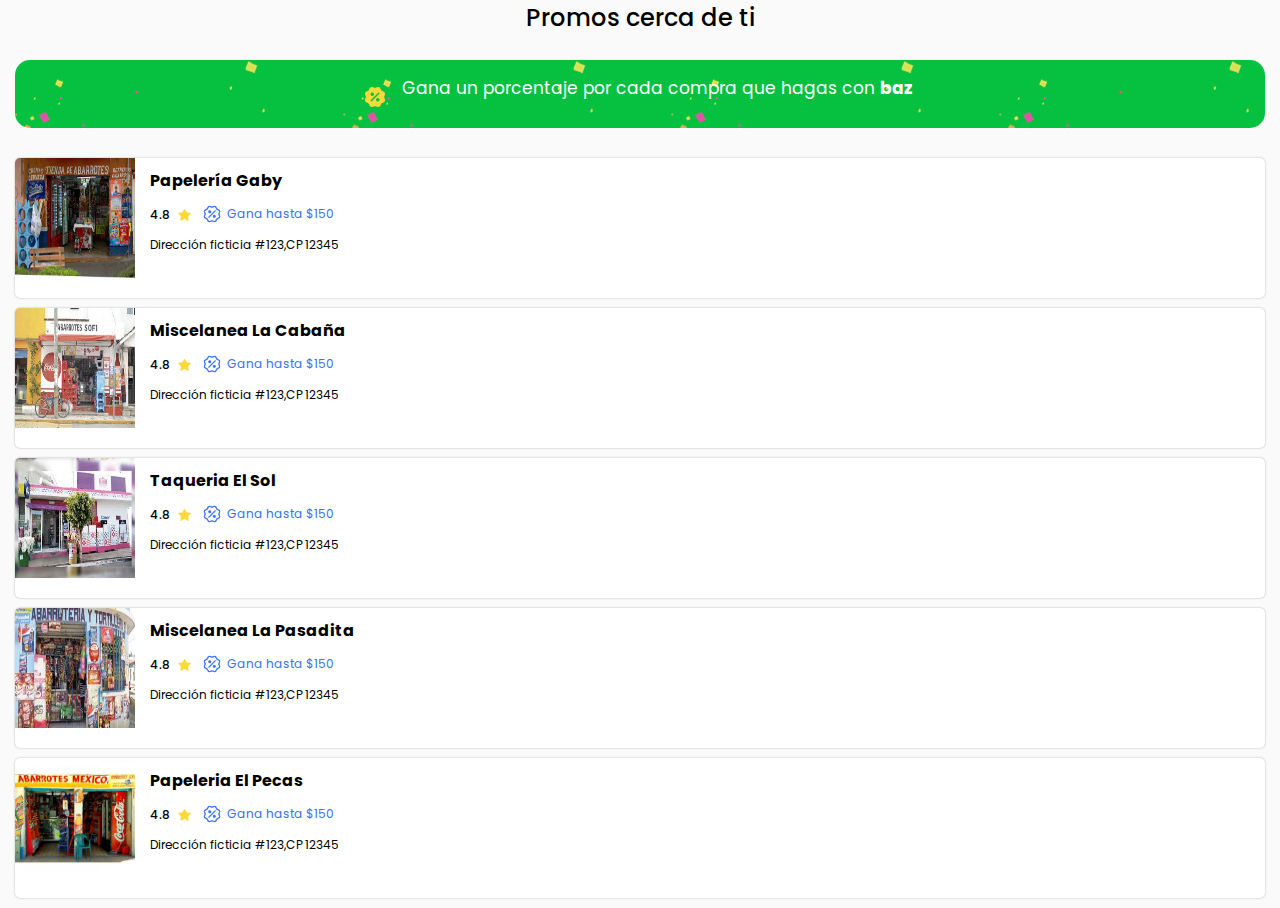
==== index.html @ 6238383a "Corrección del repositorio" ====
<!DOCTYPE html>
<html lang="en">
<head>
    <meta charset="UTF-8">
    <meta http-equiv="X-UA-Compatible" content="IE=edge">
    <meta name="viewport" content="width=device-width, initial-scale=1.0">
    <link rel="stylesheet" href="css/index.css">
    <link rel="preconnect" href="https://fonts.googleapis.com">
    <link rel="preconnect" href="https://fonts.gstatic.com" crossorigin>
    <link href="https://fonts.googleapis.com/css2?family=Poppins:wght@400;500;700&display=swap" rel="stylesheet">
    <title>Promociones</title>
</head>
<body>
    <div class="content">
        <div class="title">
            <span>Promos cerca de ti</span>
        </div>
        <div class="banner">
            <img src="img/discount_on.png" class="img_discount">
            <p class="banner_title">Gana un porcentaje por cada compra que hagas con  
                <span class="banner_title_baz">baz</span>
            </p>
        </div>

    </div>
    <script src="js/data.js"></script>
    <script src="js/index.js"></script>
</body>
</html>
---- css/index.css ----
*{
    box-sizing: border-box;
    -webkit-box-sizing: border-box;
    -moz-box-sizing: border-box;
}

body{
    background-color: #fafafa;
    font-family: 'Poppins', sans-serif;
    margin: 0;
}

.banner{
    display: flex;
    flex-direction: row;
    justify-content: center;
    width: 100%;
    padding: 5px 10px;
    margin-top: 15px;
    margin-bottom: 30px;
    border-radius: 15px;
    background: #06c140;
    background-image: url(../img/confetti.png);
}
.img_discount{
    width: 24px;
    height: 24px;
    margin-top: 20px;
    margin-right: 10px;
}
.banner_title{
    font-size: 17px;
    text-align: start;
    margin-top: 5px;
    padding: 5px;
    color: #FFF;
}
.banner_title_baz{
    font-size: 17px;
    font-weight: bold;
    color: #FFF;
}
.journal__entry{
    background-color: white;
    border-radius: 5px;
    display: flex;
    justify-content: space-between;
    margin-bottom: 10px;
    overflow: hidden;
    width: 100%;
    height: 140px;
    box-shadow: 0px 0px 2px 0px darkgrey;
    color: #000;
}

.journal__entry-picture{
    height: 120px;
    width: 120px;
    display: flex;
    /* align-items: center; */
}

.journal__entry-body{
    padding: 10px;
    width: 100%;
    text-align: left;
    /* border-left-style: dashed; */
    border-width: 1px;
    border-left-color: #979797;
    /* font-weight:500; */
}
.journal__highlight{
    font-size: 16px;
    /* font-weight: bold; */
    margin: auto;
    margin-left: 5px;
    margin-bottom: 8px;
    font-weight:700;
}
.journal__entry-container{
    display: flex;
    justify-content: flex-start;
    height: 20px;
}
.journal__entry-title{
    font-size: 12px;
    margin: 5px 5px 0 5px;
    font-weight:500;
}
.star {
    color: #fade5a;
    width: 15px;
    margin: 6px 0 0 3px;
    font-weight: bold;
}
.disxount_off{
    margin-left: 10px;
    margin-top: 3px;
    width: 20px;
}
.discount_text{
    font-size: 12px;
    color: #3870FF;
    margin-left: 5px;
    margin-top: 4px;
}
.journal__entry-content{
    font-size: 12px;
    margin: 15px 0 0 5px;
    font-weight:400;
}
.journal__entry-content1{
    font-size: 12px;
    margin: 5px 0 0 5px;
    font-weight:400;
    color: #747f92;
}

.content {
    display: flex;
    flex-direction: column;
    justify-content: center;
    align-items: center;
    width: 100%;
    padding-left: 15px;
    padding-right: 15px;
}

.title-3{
    font-size: 12px;
    font-weight: bold;
}
.content-3{
    font-size: 12px;
    color: #747f92;
    margin-top: -4px;
}
.title-4{
    font-size: 10px;
    font-weight: bold;
}
.content-4{
    font-size: 12px;
    color: #747f92;
    margin-top: 13px;
}
.title-5{
    font-size: 9px;
    font-weight: bold;
}
.content-5{
    font-size: 12px;
    color: #747f92;
    margin-top: 13px;
}

.term-cond{
    background-color: #e6f2fb;
    border-radius: 12px;
    display: flex;
    justify-content: space-between;
    margin-bottom: 10px;
    overflow: hidden;
    width: 328px;
    height: 71px;
    font-size: 14px;
    align-items: center
}

.icon-info {
    margin-top: -15px;
    margin-left: 25px;
}

.text-term {
    width: 256px;
    height: 40px;
    margin-right: 16px;
}

.link-term{
    color: #8200ff;
    text-decoration: none;
}

a{
    display: block;
    width: 100%;
}

a:link, a:visited, a:active {
    text-decoration:none;
    color: #8200ff;
}

.title {
    font-size: 24px;
    text-align: center;
    font-weight:500;
    margin-bottom: 10px;
}


@media screen and(max-width: 490px){
    
}
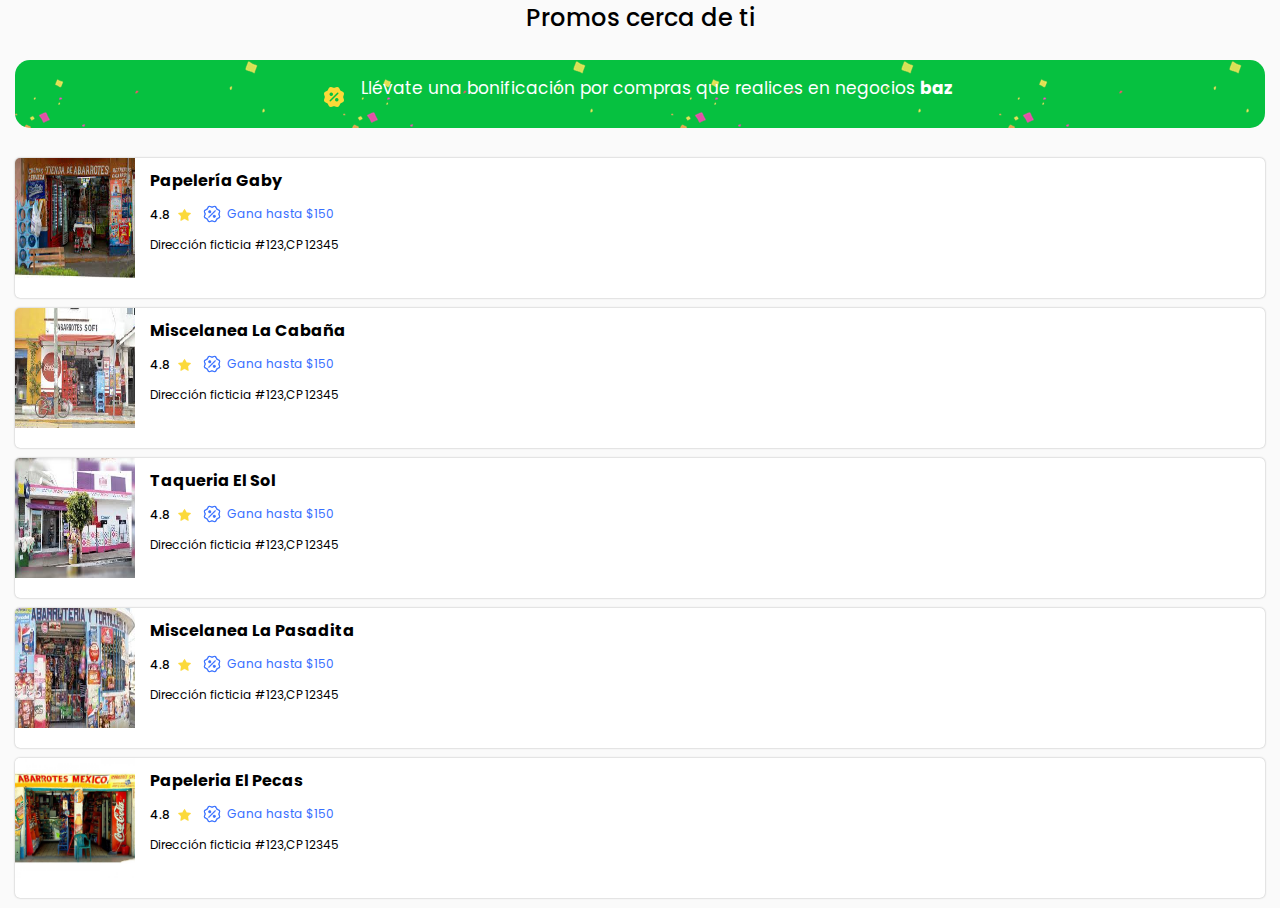
==== commit 6c6a33ad: "Actualización banner pantalla index" ====
--- a/index.html
+++ b/index.html
@@ -17,7 +17,7 @@
         </div>
         <div class="banner">
             <img src="img/discount_on.png" class="img_discount">
-            <p class="banner_title">Gana un porcentaje por cada compra que hagas con  
+            <p class="banner_title">Llévate una bonificación por compras que realices en negocios
                 <span class="banner_title_baz">baz</span>
             </p>
         </div>
--- a/css/index.css
+++ b/css/index.css
@@ -19,7 +19,7 @@
     margin-top: 15px;
     margin-bottom: 30px;
     border-radius: 15px;
-    background: #06c140;
+    background-color: #06c140;
     background-image: url(../img/confetti.png);
 }
 .img_discount{
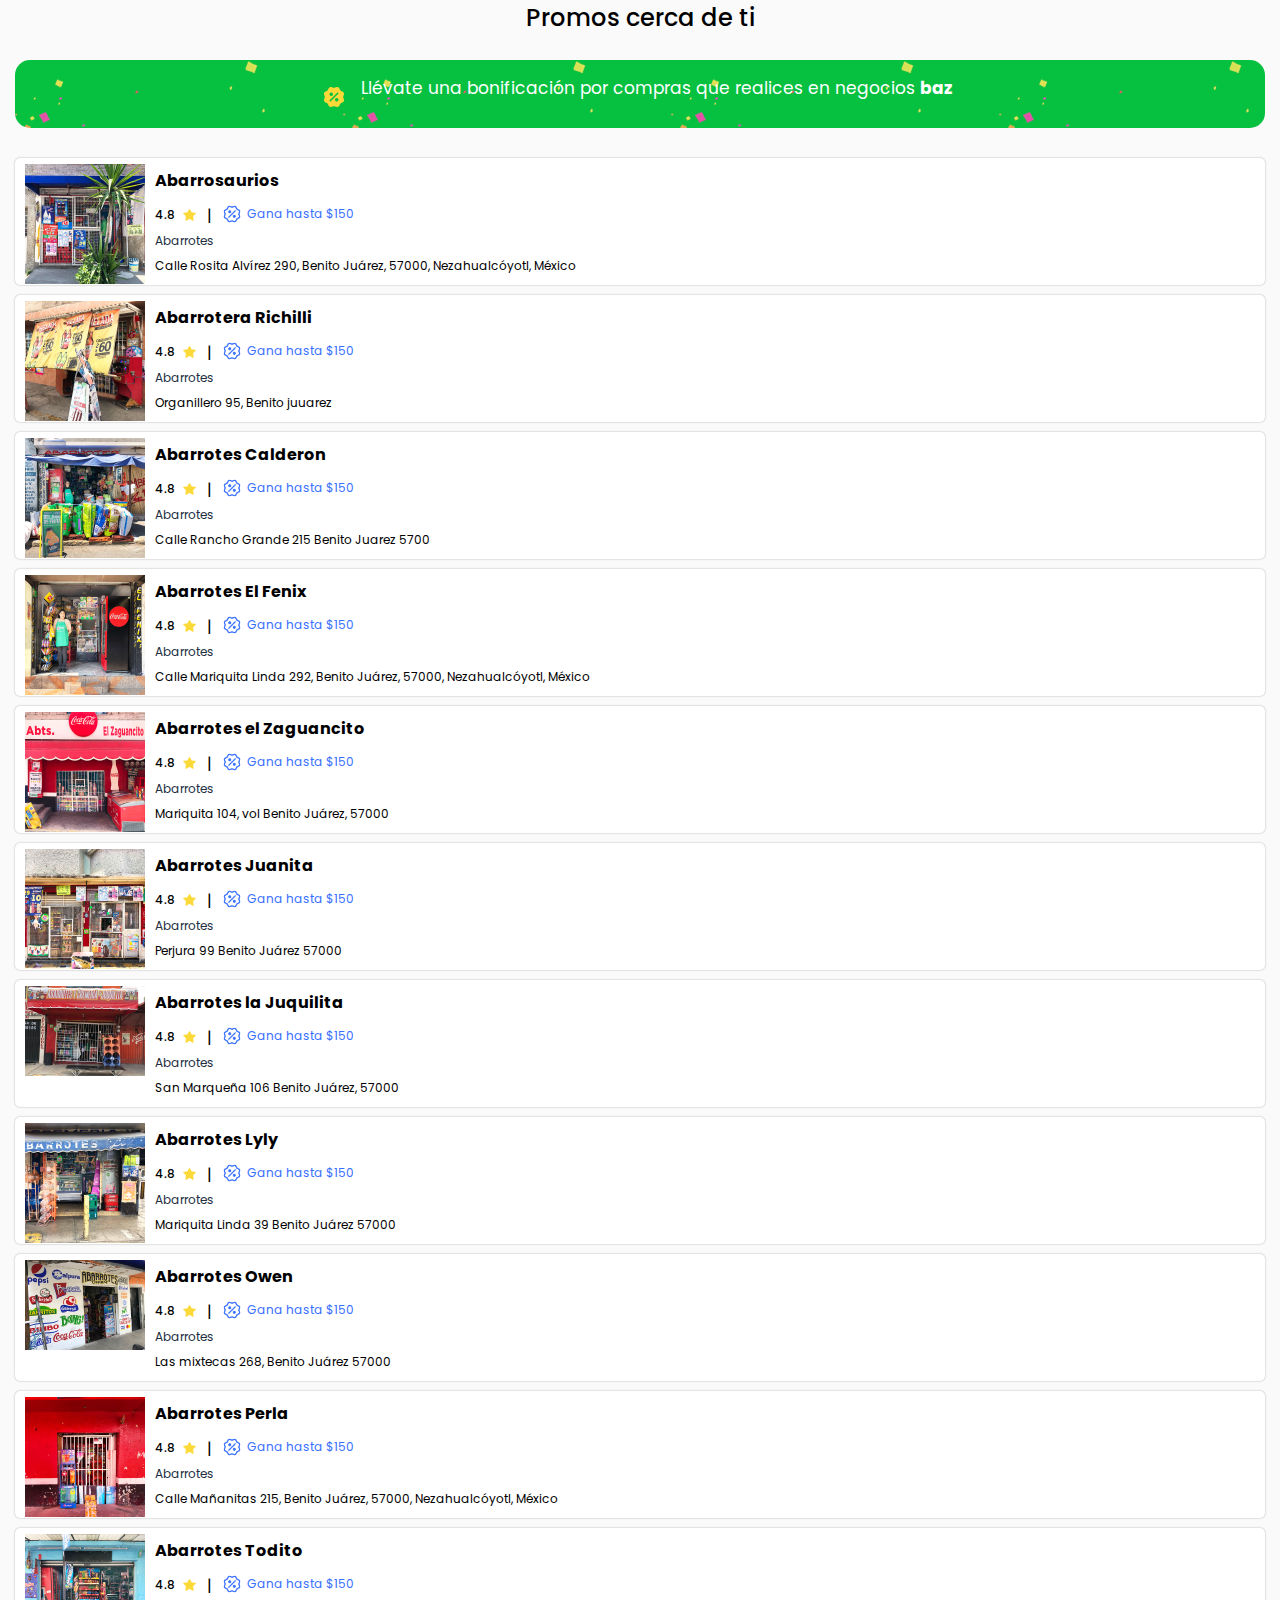
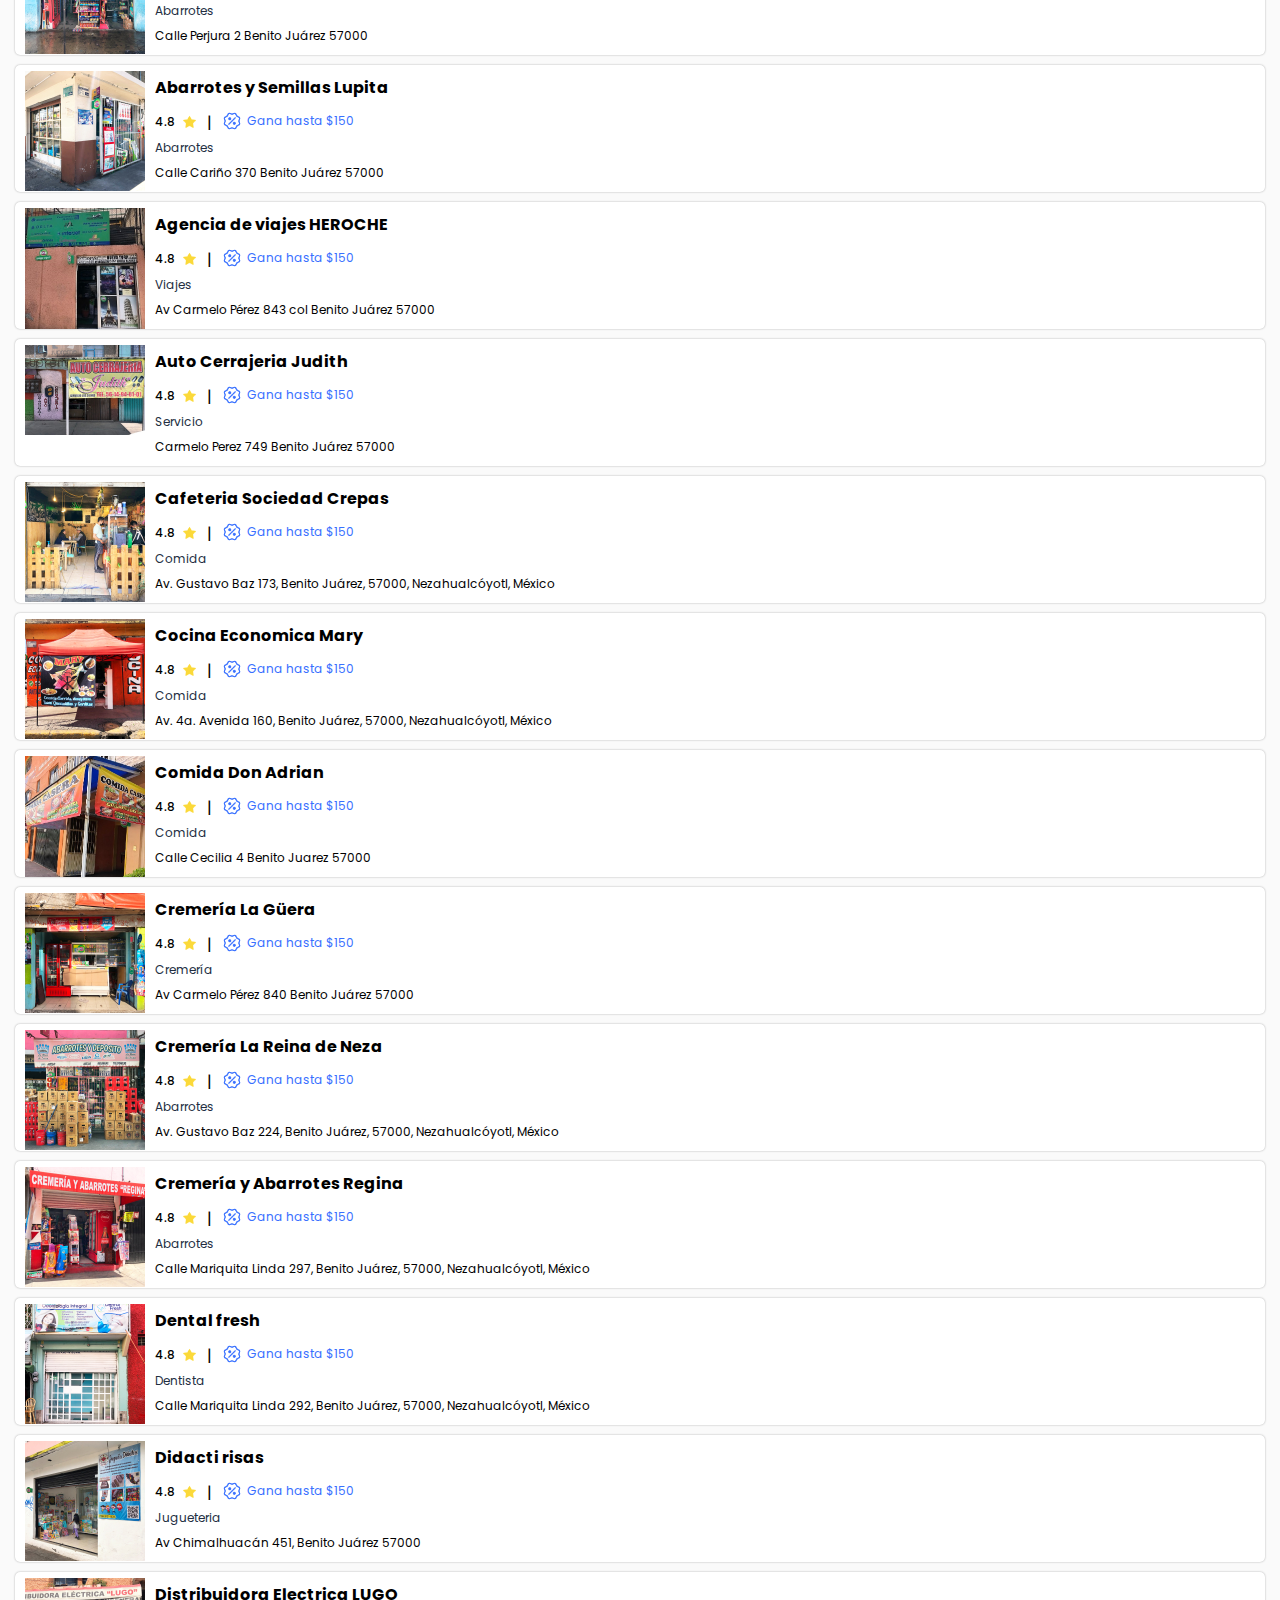
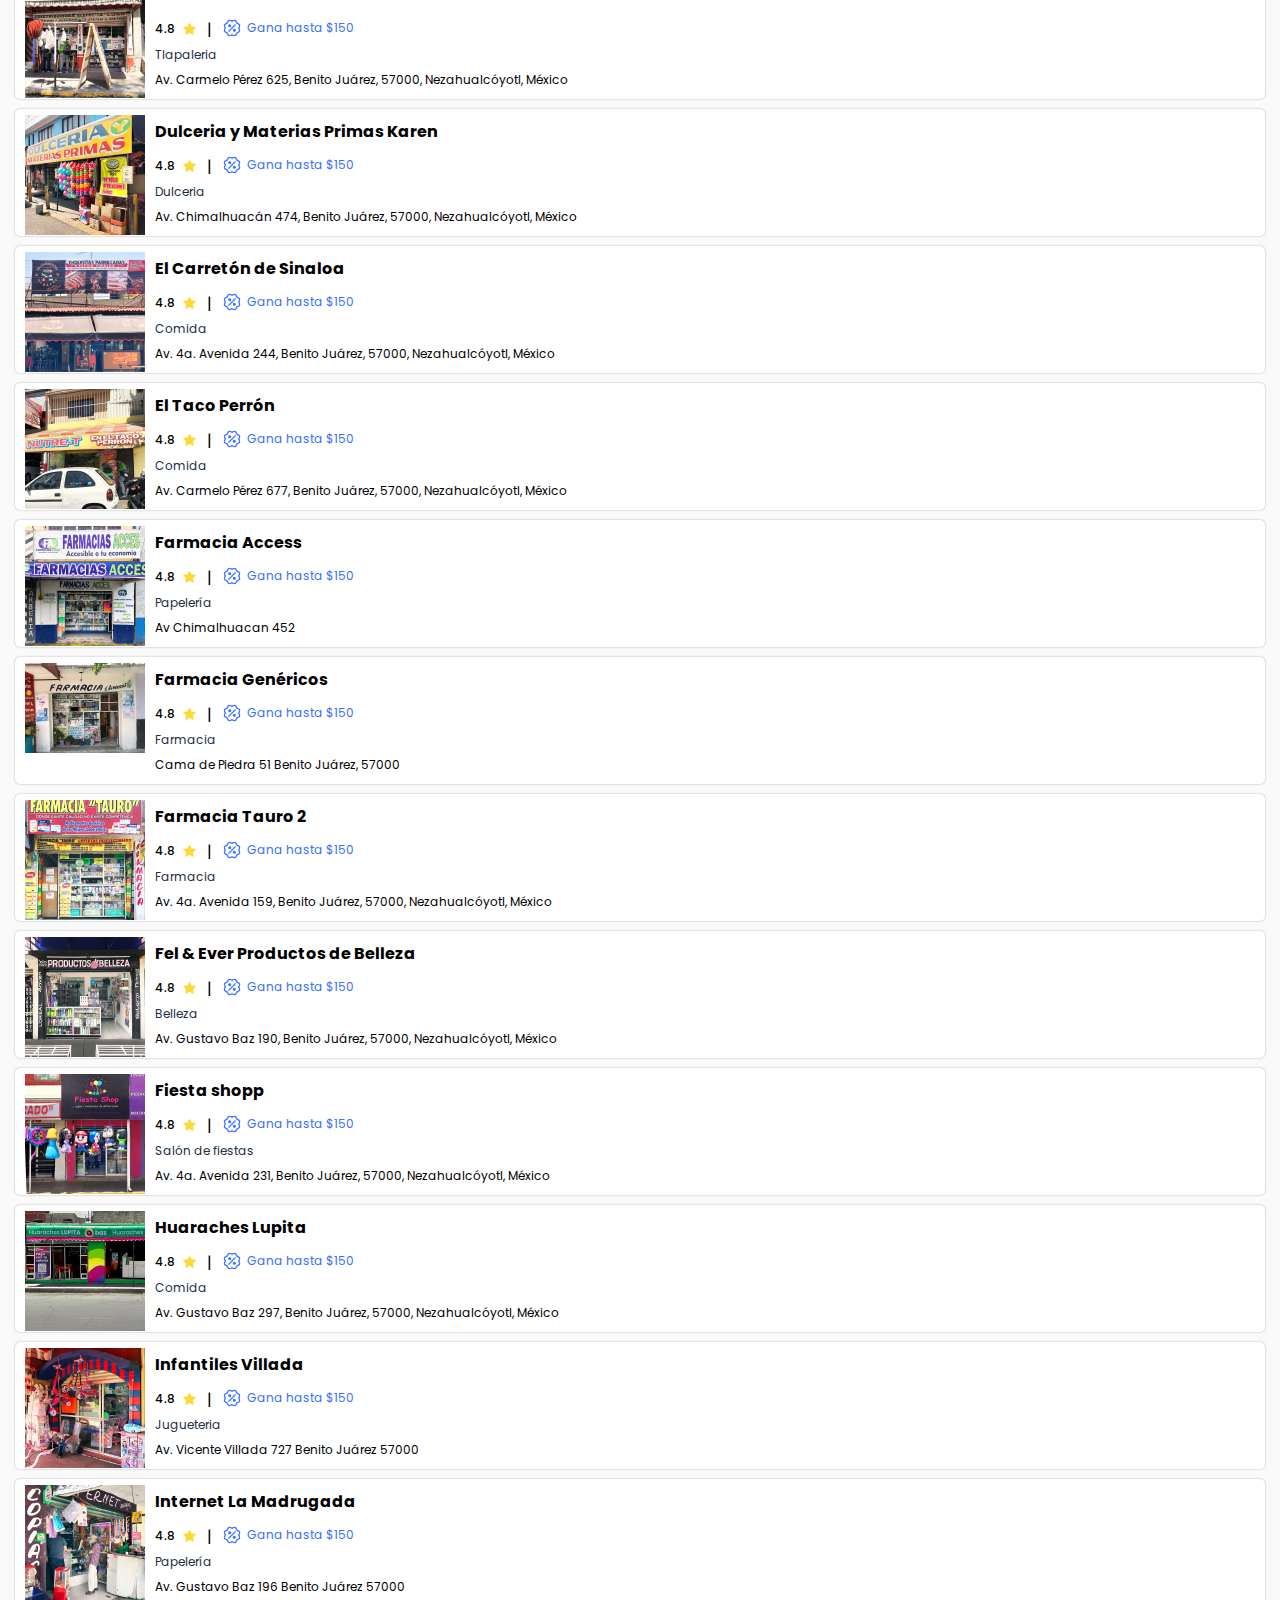
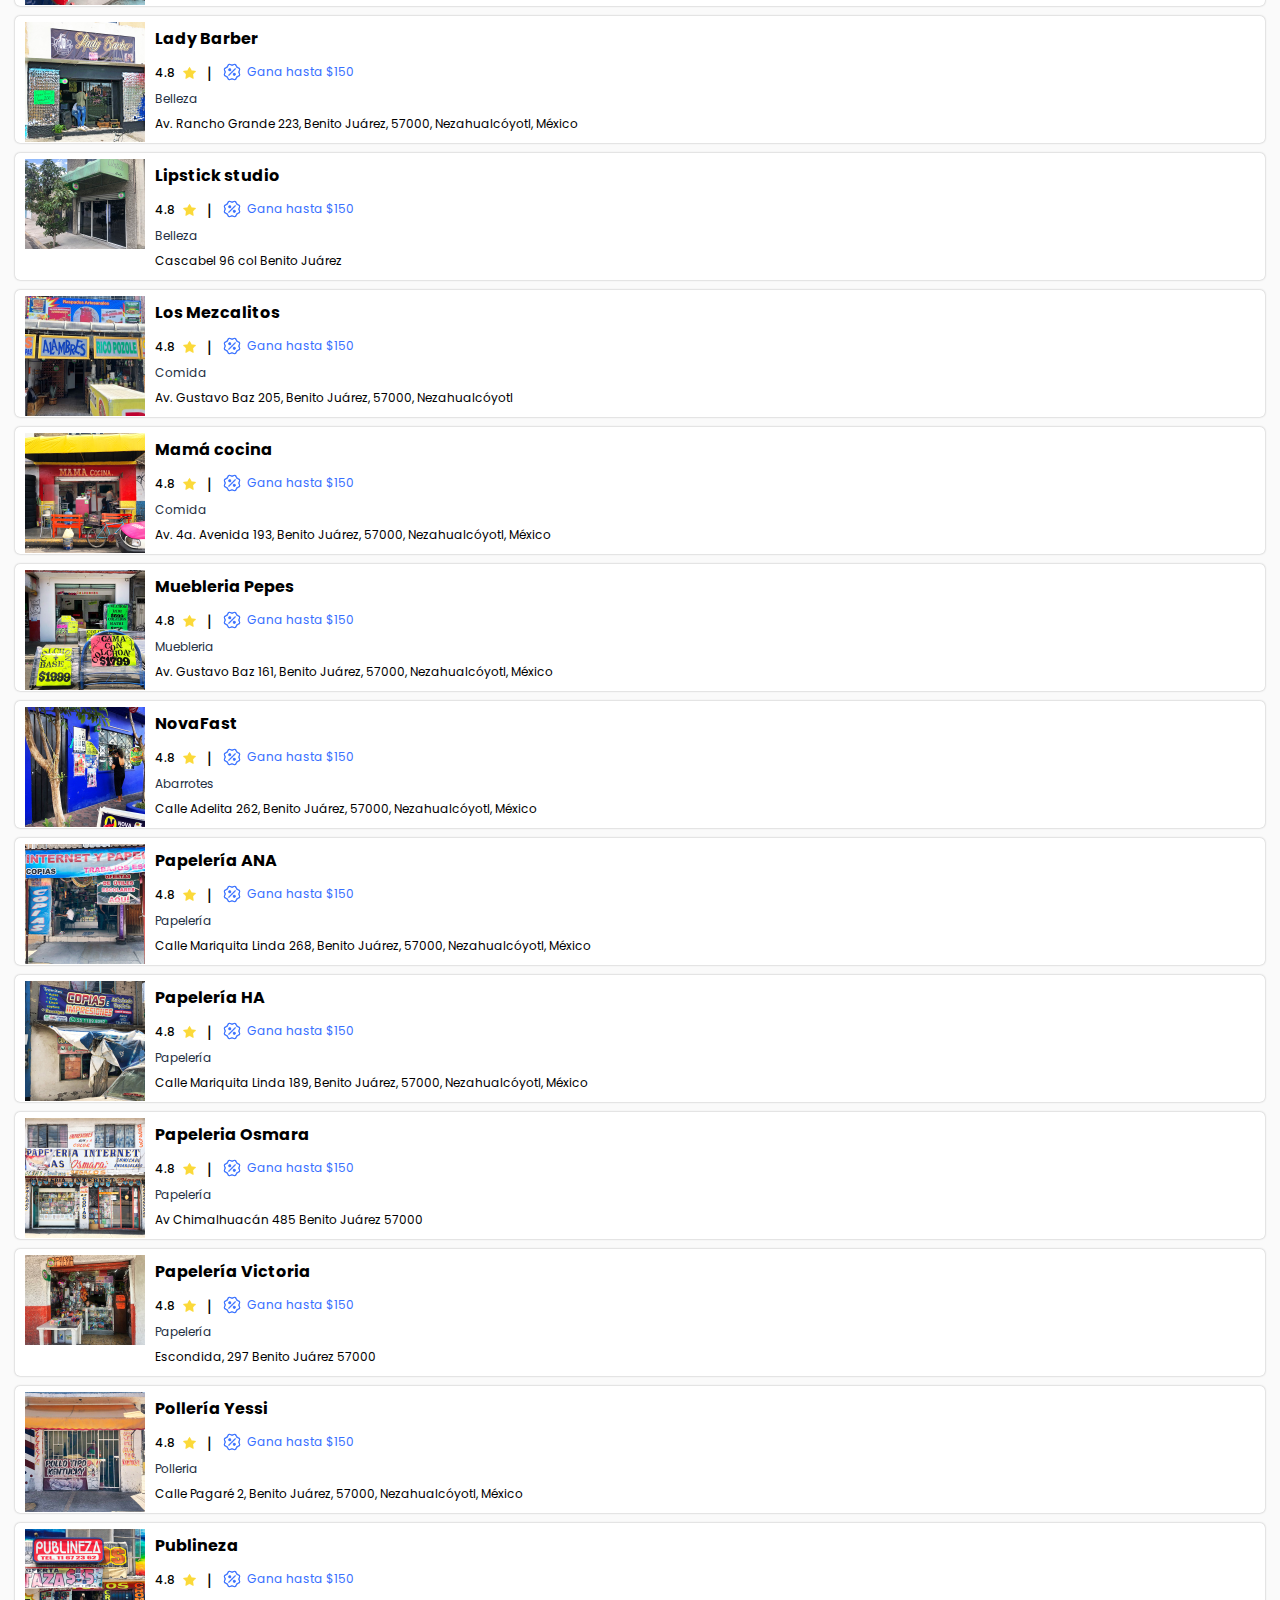
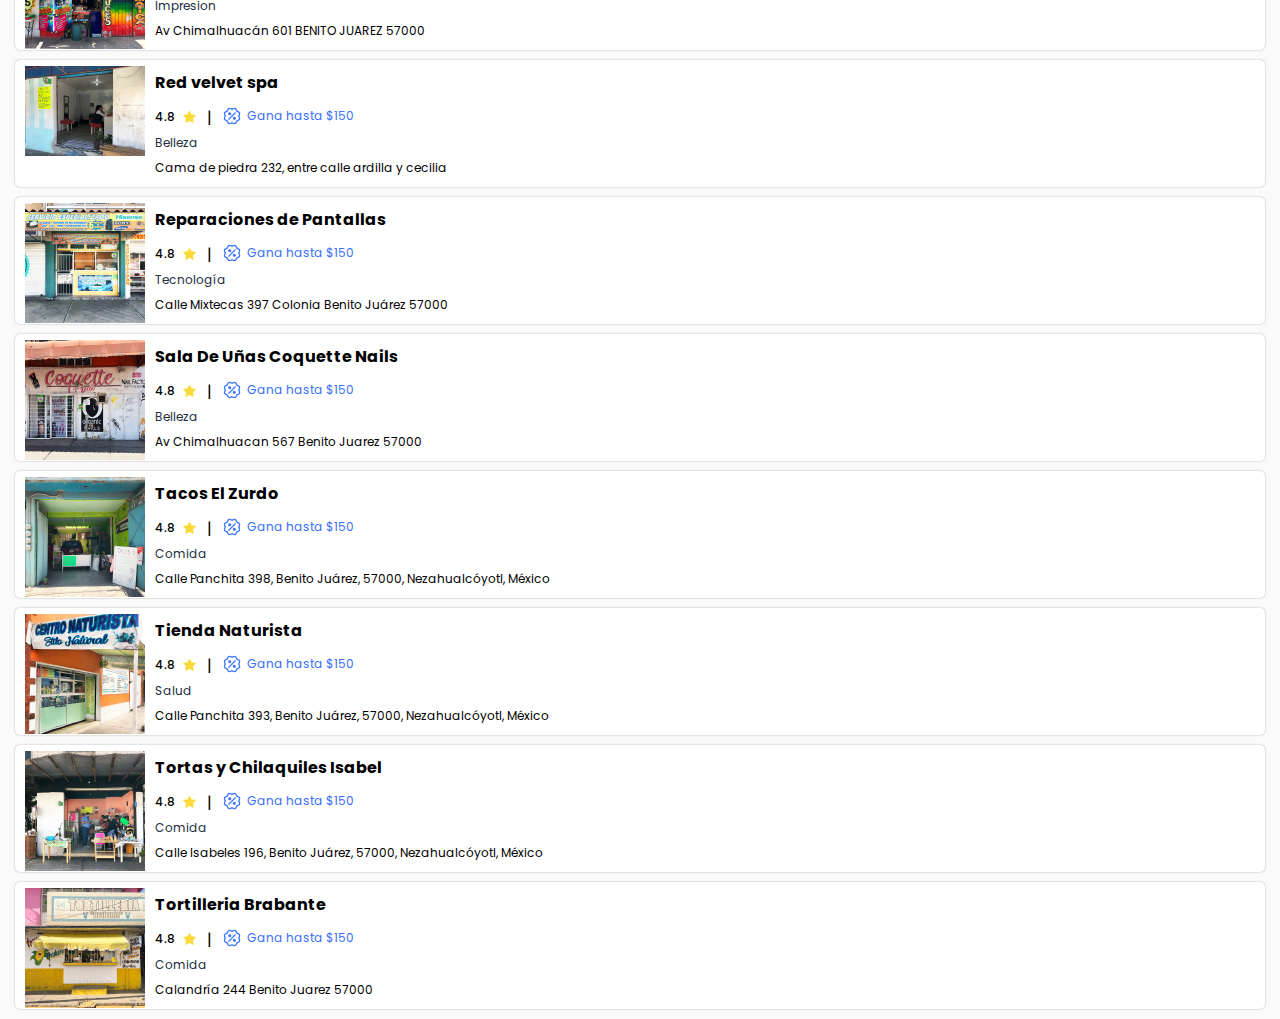
==== commit 4ab365d8: "Icono de baz en la pestaña" ====
--- a/index.html
+++ b/index.html
@@ -4,10 +4,11 @@
     <meta charset="UTF-8">
     <meta http-equiv="X-UA-Compatible" content="IE=edge">
     <meta name="viewport" content="width=device-width, initial-scale=1.0">
-    <link rel="stylesheet" href="css/index.css">
+    <link href="https://fonts.googleapis.com/css2?family=Poppins:wght@400;500;700&display=swap" rel="stylesheet">
     <link rel="preconnect" href="https://fonts.googleapis.com">
     <link rel="preconnect" href="https://fonts.gstatic.com" crossorigin>
-    <link href="https://fonts.googleapis.com/css2?family=Poppins:wght@400;500;700&display=swap" rel="stylesheet">
+    <link rel="stylesheet" href="css/index.css">
+    <link rel="shortcut icon" href="./img/baz-logo.png" type="image/x-icon">
     <title>Promociones</title>
 </head>
 <body>
--- a/css/index.css
+++ b/css/index.css
@@ -48,16 +48,22 @@
     margin-bottom: 10px;
     overflow: hidden;
     width: 100%;
-    height: 140px;
     box-shadow: 0px 0px 2px 0px darkgrey;
     color: #000;
 }
 
 .journal__entry-picture{
-    height: 120px;
-    width: 120px;
-    display: flex;
-    /* align-items: center; */
+    display: flex;
+    flex-direction: column;
+    justify-content: center;
+    align-items: center;
+    align-content: center;
+    padding-left: 10px;
+}
+
+.img{
+    height: 115px;
+    width: 115px;
 }
 
 .journal__entry-body{
@@ -81,6 +87,7 @@
     display: flex;
     justify-content: flex-start;
     height: 20px;
+    margin-bottom: 6px;
 }
 .journal__entry-title{
     font-size: 12px;
@@ -93,6 +100,11 @@
     margin: 6px 0 0 3px;
     font-weight: bold;
 }
+.separacion{
+    margin-top: 2px;
+    margin-left: 10px;
+    font-size: 16px;
+}
 .disxount_off{
     margin-left: 10px;
     margin-top: 3px;
@@ -104,9 +116,14 @@
     margin-left: 5px;
     margin-top: 4px;
 }
+.giro{
+    font-size: 12px;
+    color: #222e41;
+    margin: 5px 0 0 5px;
+}
 .journal__entry-content{
     font-size: 12px;
-    margin: 15px 0 0 5px;
+    margin: 5px 0 0 5px;
     font-weight:400;
 }
 .journal__entry-content1{
